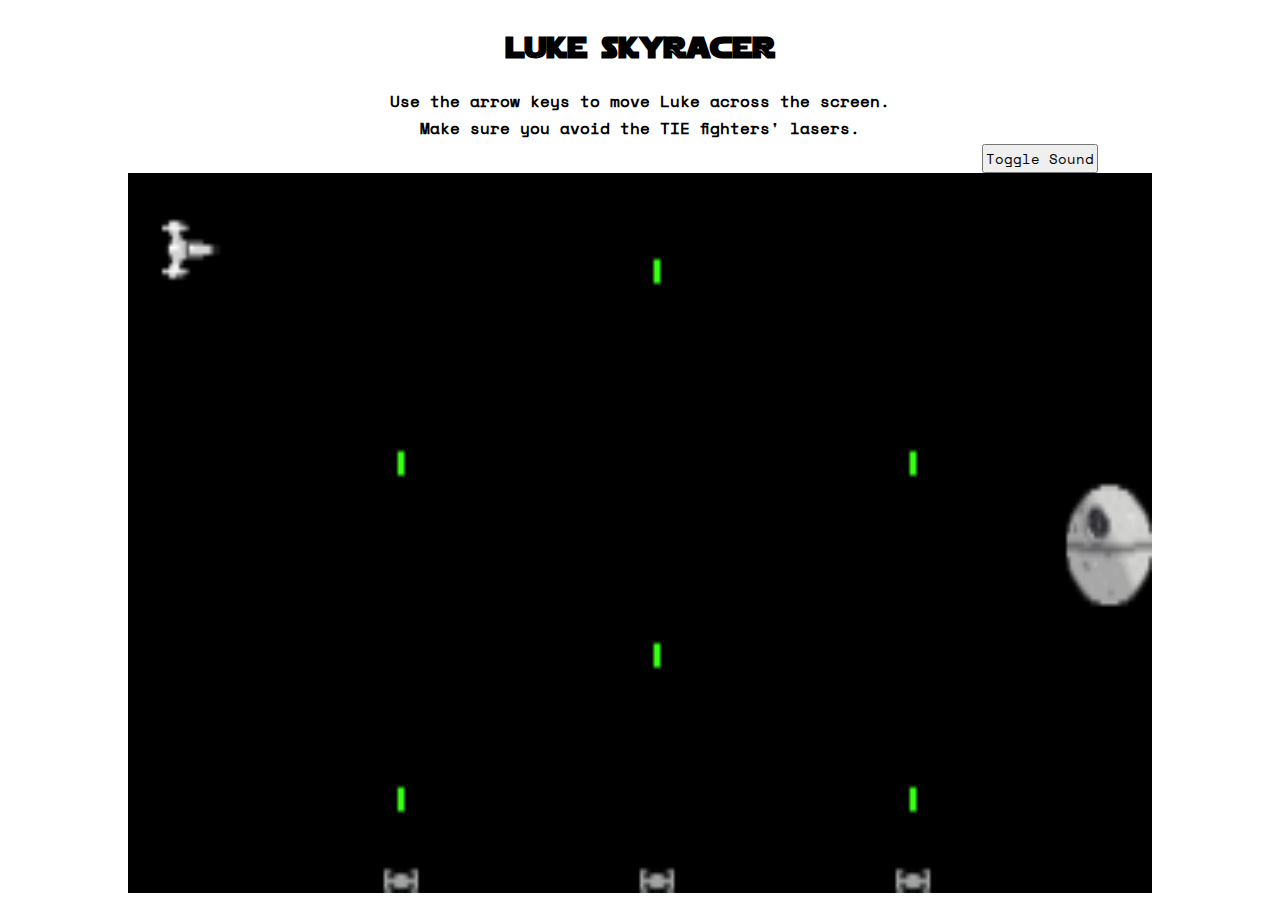
==== index.html @ 1e020898 "adds sound toggle button" ====
<!DOCTYPE html>
<html lang="en">

<head>
    <meta charset="utf-8">
    <meta name="viewport" content="width=device-width, initial-scale=1">
    <meta http-equiv="x-ua-compatible" content="ie=edge">
    <!-- The above 3 meta tags *must* come first in the head; any other head content must come *after* these tags -->
    <meta name="description" content="">
    <meta name="author" content="">
    <link rel="icon" href="/favicon.ico">
    <title>Luke Skyracer</title>
    <!-- My CSS -->
    <link rel="stylesheet" href="style.css">
</head>

<body>
    <div id="container">
        <h1 id="page-header">Luke Skyracer</h1>

        <div id="instructions">
            <h4>Use the arrow keys to move Luke across the screen.</h4>
            <h4>Make sure you avoid the TIE fighters' lasers.</h4>
        </div>
        <button id="sound-toggle">Toggle Sound</button>
        <!-- <h4>Can you get to the end before time runs out?</h4> -->
    </div>
    <canvas id="spaceField"></canvas>
    </div>
    <!-- /#container -->
</body>
<script type="text/javascript" src="script.js">
</script>

</html>
---- style.css ----
@font-face {
    font-family: "starwars";
    src: url("fonts/SpaceMono-Regular.ttf");
}
@font-face {
    font-family: 'star_jedi_outlineregular';
    src: url('fonts/starjout-webfont.woff2') format('woff2'), url('fonts/starjout-webfont.woff') format('woff');
    font-weight: normal;
    font-style: normal;
}
* {
    text-align: center;
}
h1 {
    font-family: "star_jedi_outlineregular";
    font-size: 30px;
}
h4 {
    margin: .2em;
    padding: 0;
    font-family: "starwars";
}
img {
    display: block;
    margin: 0 auto;
}
button {
    display: block;
    margin: 0 auto;
    padding: 2px;
    font-size: 14px;
    font-family: "starwars";
}
#spaceField {
    height: 80vh;
    width: 80vw;
    margin: auto;
    background: gray;
    display: flex;
}
#sound-toggle {
    position: relative;
    right: -400px;
}
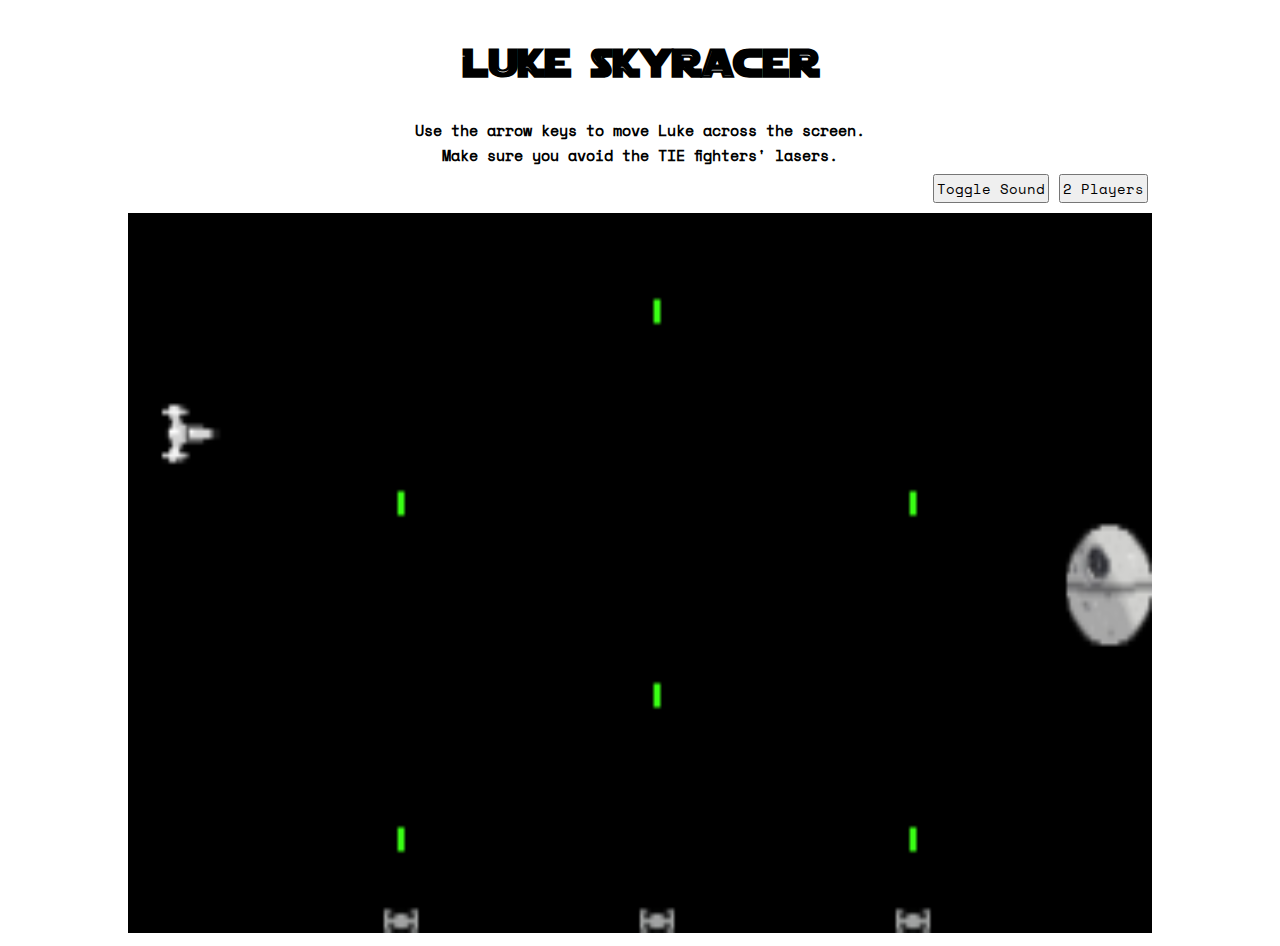
==== commit 59355603: "adds two player functionality" ====
--- a/index.html
+++ b/index.html
@@ -15,21 +15,60 @@
 </head>
 
 <body>
+    <div id="fb-root"></div>
+    <script>
+        (function(d, s, id) {
+            var js, fjs = d.getElementsByTagName(s)[0];
+            if (d.getElementById(id)) return;
+            js = d.createElement(s);
+            js.id = id;
+            js.src = "//connect.facebook.net/en_US/sdk.js#xfbml=1&version=v2.7";
+            fjs.parentNode.insertBefore(js, fjs);
+        }(document, 'script', 'facebook-jssdk'));
+    </script>
+
     <div id="container">
         <h1 id="page-header">Luke Skyracer</h1>
-
         <div id="instructions">
             <h4>Use the arrow keys to move Luke across the screen.</h4>
             <h4>Make sure you avoid the TIE fighters' lasers.</h4>
         </div>
         <button id="sound-toggle">Toggle Sound</button>
+        <button id="player-toggle">2 Players</button>
         <!-- <h4>Can you get to the end before time runs out?</h4> -->
     </div>
     <canvas id="spaceField"></canvas>
     </div>
+
+    <!-- Facebook Button -->
+    <div class="fb-share-button" data-href="https://github.com/Brikky/racer-game" data-layout="button_count" data-size="small" data-mobile-iframe="true"><a class="fb-xfbml-parse-ignore" target="_blank" href="https://www.facebook.com/sharer/sharer.php?u=https%3A%2F%2Fdevelopers.facebook.com%2Fdocs%2Fplugins%2F&amp;src=sdkpreparse">Share</a>
+    </div>
+
+    <!-- Twitter Button -->
+    <a href="https://twitter.com/imbrikky" class="twitter-follow-button" data-show-count="false">Follow @imbrikky</a>
+    <script async src="//platform.twitter.com/widgets.js" charset="utf-8"></script>
     <!-- /#container -->
 </body>
 <script type="text/javascript" src="script.js">
 </script>
 
+<script>
+    window.twttr = (function(d, s, id) {
+        var js, fjs = d.getElementsByTagName(s)[0],
+            t = window.twttr || {};
+        if (d.getElementById(id)) return t;
+        js = d.createElement(s);
+        js.id = id;
+        js.src = "https://platform.twitter.com/widgets.js";
+        fjs.parentNode.insertBefore(js, fjs);
+
+        t._e = [];
+        t.ready = function(f) {
+            t._e.push(f);
+        };
+
+        return t;
+    }(document, "script", "twitter-wjs"));
+</script>
+
 </html>
--- a/style.css
+++ b/style.css
@@ -10,15 +10,17 @@
 }
 * {
     text-align: center;
+    font-size: 0;
 }
 h1 {
     font-family: "star_jedi_outlineregular";
-    font-size: 30px;
+    font-size: 40px;
 }
 h4 {
     margin: .2em;
     padding: 0;
     font-family: "starwars";
+    font-size: 15px;
 }
 img {
     display: block;
@@ -34,11 +36,13 @@
 #spaceField {
     height: 80vh;
     width: 80vw;
-    margin: auto;
+    margin: 5px auto;
     background: gray;
     display: flex;
 }
-#sound-toggle {
+#sound-toggle, #player-toggle {
     position: relative;
+    display: inline;
     right: -400px;
+    margin: 5px;
 }
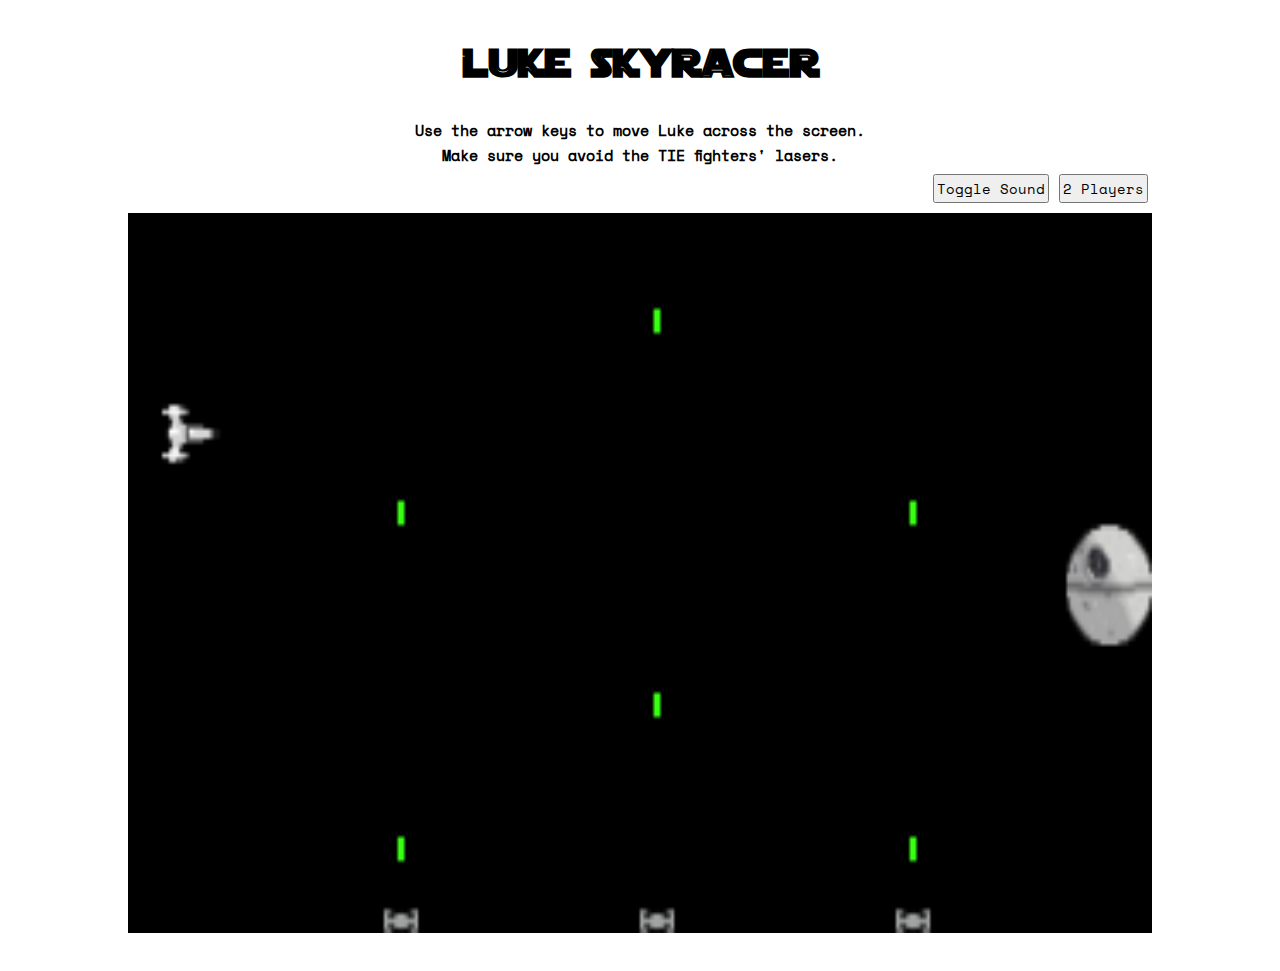
==== commit aea8e6f9: "changes styles for buttons" ====
--- a/index.html
+++ b/index.html
@@ -41,12 +41,19 @@
     </div>
 
     <!-- Facebook Button -->
-    <div class="fb-share-button" data-href="https://github.com/Brikky/racer-game" data-layout="button_count" data-size="small" data-mobile-iframe="true"><a class="fb-xfbml-parse-ignore" target="_blank" href="https://www.facebook.com/sharer/sharer.php?u=https%3A%2F%2Fdevelopers.facebook.com%2Fdocs%2Fplugins%2F&amp;src=sdkpreparse">Share</a>
+    <div id="buttons">
+
+
+        <div class="fb-share-button" data-href="https://github.com/Brikky/racer-game" data-layout="button_count" data-size="small" data-mobile-iframe="true"><a class="fb-xfbml-parse-ignore" target="_blank" href="https://www.facebook.com/sharer/sharer.php?u=https%3A%2F%2Fdevelopers.facebook.com%2Fdocs%2Fplugins%2F&amp;src=sdkpreparse">Share</a>
+        </div>
+
+        <!-- Twitter Follow & Share Buttons -->
+        <a href="https://twitter.com/imbrikky" class="twitter-follow-button" data-show-count="false">Follow @imbrikky</a>
+        <script async src="//platform.twitter.com/widgets.js" charset="utf-8"></script>
+        <a href="https://twitter.com/share" class="twitter-share-button" data-show-count="false">Tweet</a>
+        <script async src="//platform.twitter.com/widgets.js" charset="utf-8"></script>
+
     </div>
-
-    <!-- Twitter Button -->
-    <a href="https://twitter.com/imbrikky" class="twitter-follow-button" data-show-count="false">Follow @imbrikky</a>
-    <script async src="//platform.twitter.com/widgets.js" charset="utf-8"></script>
     <!-- /#container -->
 </body>
 <script type="text/javascript" src="script.js">
--- a/style.css
+++ b/style.css
@@ -26,9 +26,9 @@
     display: block;
     margin: 0 auto;
 }
-button {
+button, #buttons {
     display: block;
-    margin: 0 auto;
+    margin: 5px auto;
     padding: 2px;
     font-size: 14px;
     font-family: "starwars";
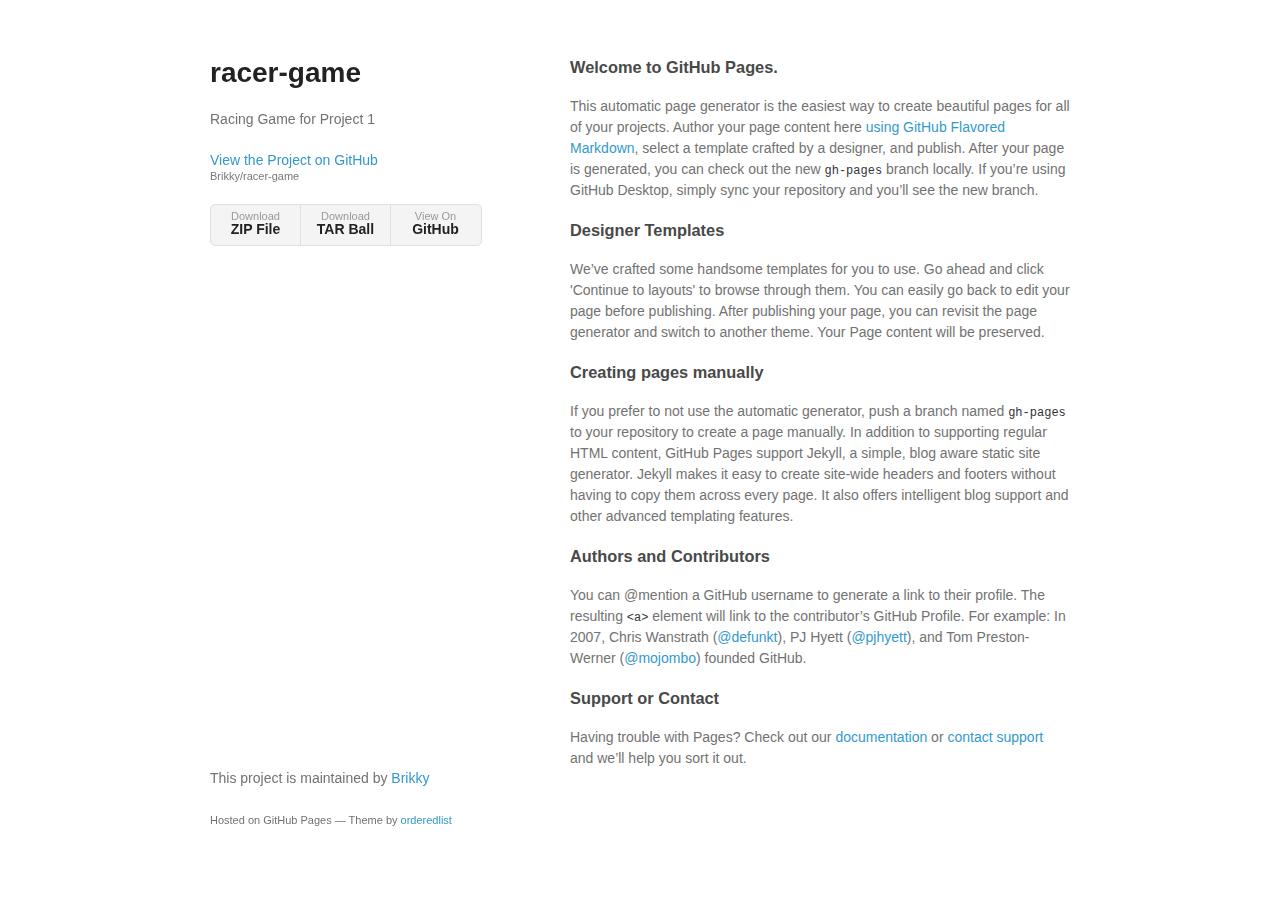
==== commit 09d77b24: "Create gh-pages branch via GitHub" ====
--- a/index.html
+++ b/index.html
@@ -1,81 +1,64 @@
-<!DOCTYPE html>
-<html lang="en">
+<!doctype html>
+<html>
+  <head>
+    <meta charset="utf-8">
+    <meta http-equiv="X-UA-Compatible" content="chrome=1">
+    <title>racer-game by Brikky</title>
 
-<head>
-    <meta charset="utf-8">
-    <meta name="viewport" content="width=device-width, initial-scale=1">
-    <meta http-equiv="x-ua-compatible" content="ie=edge">
-    <!-- The above 3 meta tags *must* come first in the head; any other head content must come *after* these tags -->
-    <meta name="description" content="">
-    <meta name="author" content="">
-    <link rel="icon" href="/favicon.ico">
-    <title>Luke Skyracer</title>
-    <!-- My CSS -->
-    <link rel="stylesheet" href="style.css">
-</head>
+    <link rel="stylesheet" href="stylesheets/styles.css">
+    <link rel="stylesheet" href="stylesheets/github-light.css">
+    <meta name="viewport" content="width=device-width">
+    <!--[if lt IE 9]>
+    <script src="//html5shiv.googlecode.com/svn/trunk/html5.js"></script>
+    <![endif]-->
+  </head>
+  <body>
+    <div class="wrapper">
+      <header>
+        <h1>racer-game</h1>
+        <p>Racing Game for Project 1</p>
 
-<body>
-    <div id="fb-root"></div>
-    <script>
-        (function(d, s, id) {
-            var js, fjs = d.getElementsByTagName(s)[0];
-            if (d.getElementById(id)) return;
-            js = d.createElement(s);
-            js.id = id;
-            js.src = "//connect.facebook.net/en_US/sdk.js#xfbml=1&version=v2.7";
-            fjs.parentNode.insertBefore(js, fjs);
-        }(document, 'script', 'facebook-jssdk'));
-    </script>
-
-    <div id="container">
-        <h1 id="page-header">Luke Skyracer</h1>
-        <div id="instructions">
-            <h4>Use the arrow keys to move Luke across the screen.</h4>
-            <h4>Make sure you avoid the TIE fighters' lasers.</h4>
-        </div>
-        <button id="sound-toggle">Toggle Sound</button>
-        <button id="player-toggle">2 Players</button>
-        <!-- <h4>Can you get to the end before time runs out?</h4> -->
-    </div>
-    <canvas id="spaceField"></canvas>
-    </div>
-
-    <!-- Facebook Button -->
-    <div id="buttons">
+        <p class="view"><a href="https://github.com/Brikky/racer-game">View the Project on GitHub <small>Brikky/racer-game</small></a></p>
 
 
-        <div class="fb-share-button" data-href="https://github.com/Brikky/racer-game" data-layout="button_count" data-size="small" data-mobile-iframe="true"><a class="fb-xfbml-parse-ignore" target="_blank" href="https://www.facebook.com/sharer/sharer.php?u=https%3A%2F%2Fdevelopers.facebook.com%2Fdocs%2Fplugins%2F&amp;src=sdkpreparse">Share</a>
-        </div>
+        <ul>
+          <li><a href="https://github.com/Brikky/racer-game/zipball/master">Download <strong>ZIP File</strong></a></li>
+          <li><a href="https://github.com/Brikky/racer-game/tarball/master">Download <strong>TAR Ball</strong></a></li>
+          <li><a href="https://github.com/Brikky/racer-game">View On <strong>GitHub</strong></a></li>
+        </ul>
+      </header>
+      <section>
+        <h3>
+<a id="welcome-to-github-pages" class="anchor" href="#welcome-to-github-pages" aria-hidden="true"><span aria-hidden="true" class="octicon octicon-link"></span></a>Welcome to GitHub Pages.</h3>
 
-        <!-- Twitter Follow & Share Buttons -->
-        <a href="https://twitter.com/imbrikky" class="twitter-follow-button" data-show-count="false">Follow @imbrikky</a>
-        <script async src="//platform.twitter.com/widgets.js" charset="utf-8"></script>
-        <a href="https://twitter.com/share" class="twitter-share-button" data-show-count="false">Tweet</a>
-        <script async src="//platform.twitter.com/widgets.js" charset="utf-8"></script>
+<p>This automatic page generator is the easiest way to create beautiful pages for all of your projects. Author your page content here <a href="https://guides.github.com/features/mastering-markdown/">using GitHub Flavored Markdown</a>, select a template crafted by a designer, and publish. After your page is generated, you can check out the new <code>gh-pages</code> branch locally. If you’re using GitHub Desktop, simply sync your repository and you’ll see the new branch.</p>
 
+<h3>
+<a id="designer-templates" class="anchor" href="#designer-templates" aria-hidden="true"><span aria-hidden="true" class="octicon octicon-link"></span></a>Designer Templates</h3>
+
+<p>We’ve crafted some handsome templates for you to use. Go ahead and click 'Continue to layouts' to browse through them. You can easily go back to edit your page before publishing. After publishing your page, you can revisit the page generator and switch to another theme. Your Page content will be preserved.</p>
+
+<h3>
+<a id="creating-pages-manually" class="anchor" href="#creating-pages-manually" aria-hidden="true"><span aria-hidden="true" class="octicon octicon-link"></span></a>Creating pages manually</h3>
+
+<p>If you prefer to not use the automatic generator, push a branch named <code>gh-pages</code> to your repository to create a page manually. In addition to supporting regular HTML content, GitHub Pages support Jekyll, a simple, blog aware static site generator. Jekyll makes it easy to create site-wide headers and footers without having to copy them across every page. It also offers intelligent blog support and other advanced templating features.</p>
+
+<h3>
+<a id="authors-and-contributors" class="anchor" href="#authors-and-contributors" aria-hidden="true"><span aria-hidden="true" class="octicon octicon-link"></span></a>Authors and Contributors</h3>
+
+<p>You can @mention a GitHub username to generate a link to their profile. The resulting <code>&lt;a&gt;</code> element will link to the contributor’s GitHub Profile. For example: In 2007, Chris Wanstrath (<a href="https://github.com/defunkt" class="user-mention">@defunkt</a>), PJ Hyett (<a href="https://github.com/pjhyett" class="user-mention">@pjhyett</a>), and Tom Preston-Werner (<a href="https://github.com/mojombo" class="user-mention">@mojombo</a>) founded GitHub.</p>
+
+<h3>
+<a id="support-or-contact" class="anchor" href="#support-or-contact" aria-hidden="true"><span aria-hidden="true" class="octicon octicon-link"></span></a>Support or Contact</h3>
+
+<p>Having trouble with Pages? Check out our <a href="https://help.github.com/pages">documentation</a> or <a href="https://github.com/contact">contact support</a> and we’ll help you sort it out.</p>
+      </section>
+      <footer>
+        <p>This project is maintained by <a href="https://github.com/Brikky">Brikky</a></p>
+        <p><small>Hosted on GitHub Pages &mdash; Theme by <a href="https://github.com/orderedlist">orderedlist</a></small></p>
+      </footer>
     </div>
-    <!-- /#container -->
-</body>
-<script type="text/javascript" src="script.js">
-</script>
-
-<script>
-    window.twttr = (function(d, s, id) {
-        var js, fjs = d.getElementsByTagName(s)[0],
-            t = window.twttr || {};
-        if (d.getElementById(id)) return t;
-        js = d.createElement(s);
-        js.id = id;
-        js.src = "https://platform.twitter.com/widgets.js";
-        fjs.parentNode.insertBefore(js, fjs);
-
-        t._e = [];
-        t.ready = function(f) {
-            t._e.push(f);
-        };
-
-        return t;
-    }(document, "script", "twitter-wjs"));
-</script>
-
+    <script src="javascripts/scale.fix.js"></script>
+    
+  </body>
 </html>
--- a/stylesheets/styles.css
+++ b/stylesheets/styles.css
@@ -0,0 +1,324 @@
+@font-face {
+  font-family: 'Noto Sans';
+  font-weight: 400;
+  font-style: normal;
+  src: url('../fonts/Noto-Sans-regular/Noto-Sans-regular.eot');
+  src: url('../fonts/Noto-Sans-regular/Noto-Sans-regular.eot?#iefix') format('embedded-opentype'),
+       local('Noto Sans'),
+       local('Noto-Sans-regular'),
+       url('../fonts/Noto-Sans-regular/Noto-Sans-regular.woff2') format('woff2'),
+       url('../fonts/Noto-Sans-regular/Noto-Sans-regular.woff') format('woff'),
+       url('../fonts/Noto-Sans-regular/Noto-Sans-regular.ttf') format('truetype'),
+       url('../fonts/Noto-Sans-regular/Noto-Sans-regular.svg#NotoSans') format('svg');
+}
+
+@font-face {
+  font-family: 'Noto Sans';
+  font-weight: 700;
+  font-style: normal;
+  src: url('../fonts/Noto-Sans-700/Noto-Sans-700.eot');
+  src: url('../fonts/Noto-Sans-700/Noto-Sans-700.eot?#iefix') format('embedded-opentype'),
+       local('Noto Sans Bold'),
+       local('Noto-Sans-700'),
+       url('../fonts/Noto-Sans-700/Noto-Sans-700.woff2') format('woff2'),
+       url('../fonts/Noto-Sans-700/Noto-Sans-700.woff') format('woff'),
+       url('../fonts/Noto-Sans-700/Noto-Sans-700.ttf') format('truetype'),
+       url('../fonts/Noto-Sans-700/Noto-Sans-700.svg#NotoSans') format('svg');
+}
+
+@font-face {
+  font-family: 'Noto Sans';
+  font-weight: 400;
+  font-style: italic;
+  src: url('../fonts/Noto-Sans-italic/Noto-Sans-italic.eot');
+  src: url('../fonts/Noto-Sans-italic/Noto-Sans-italic.eot?#iefix') format('embedded-opentype'),
+       local('Noto Sans Italic'),
+       local('Noto-Sans-italic'),
+       url('../fonts/Noto-Sans-italic/Noto-Sans-italic.woff2') format('woff2'),
+       url('../fonts/Noto-Sans-italic/Noto-Sans-italic.woff') format('woff'),
+       url('../fonts/Noto-Sans-italic/Noto-Sans-italic.ttf') format('truetype'),
+       url('../fonts/Noto-Sans-italic/Noto-Sans-italic.svg#NotoSans') format('svg');
+}
+
+@font-face {
+  font-family: 'Noto Sans';
+  font-weight: 700;
+  font-style: italic;
+  src: url('../fonts/Noto-Sans-700italic/Noto-Sans-700italic.eot');
+  src: url('../fonts/Noto-Sans-700italic/Noto-Sans-700italic.eot?#iefix') format('embedded-opentype'),
+       local('Noto Sans Bold Italic'),
+       local('Noto-Sans-700italic'),
+       url('../fonts/Noto-Sans-700italic/Noto-Sans-700italic.woff2') format('woff2'),
+       url('../fonts/Noto-Sans-700italic/Noto-Sans-700italic.woff') format('woff'),
+       url('../fonts/Noto-Sans-700italic/Noto-Sans-700italic.ttf') format('truetype'),
+       url('../fonts/Noto-Sans-700italic/Noto-Sans-700italic.svg#NotoSans') format('svg');
+}
+
+body {
+  background-color: #fff;
+  padding:50px;
+  font: 14px/1.5 "Noto Sans", "Helvetica Neue", Helvetica, Arial, sans-serif;
+  color:#727272;
+  font-weight:400;
+}
+
+h1, h2, h3, h4, h5, h6 {
+  color:#222;
+  margin:0 0 20px;
+}
+
+p, ul, ol, table, pre, dl {
+  margin:0 0 20px;
+}
+
+h1, h2, h3 {
+  line-height:1.1;
+}
+
+h1 {
+  font-size:28px;
+}
+
+h2 {
+  color:#393939;
+}
+
+h3, h4, h5, h6 {
+  color:#494949;
+}
+
+a {
+  color:#39c;
+  text-decoration:none;
+}
+
+a:hover {
+  color:#069;
+}
+
+a small {
+  font-size:11px;
+  color:#777;
+  margin-top:-0.3em;
+  display:block;
+}
+
+a:hover small {
+  color:#777;
+}
+
+.wrapper {
+  width:860px;
+  margin:0 auto;
+}
+
+blockquote {
+  border-left:1px solid #e5e5e5;
+  margin:0;
+  padding:0 0 0 20px;
+  font-style:italic;
+}
+
+code, pre {
+  font-family:Monaco, Bitstream Vera Sans Mono, Lucida Console, Terminal, Consolas, Liberation Mono, DejaVu Sans Mono, Courier New, monospace;
+  color:#333;
+  font-size:12px;
+}
+
+pre {
+  padding:8px 15px;
+  background: #f8f8f8;
+  border-radius:5px;
+  border:1px solid #e5e5e5;
+  overflow-x: auto;
+}
+
+table {
+  width:100%;
+  border-collapse:collapse;
+}
+
+th, td {
+  text-align:left;
+  padding:5px 10px;
+  border-bottom:1px solid #e5e5e5;
+}
+
+dt {
+  color:#444;
+  font-weight:700;
+}
+
+th {
+  color:#444;
+}
+
+img {
+  max-width:100%;
+}
+
+header {
+  width:270px;
+  float:left;
+  position:fixed;
+  -webkit-font-smoothing:subpixel-antialiased;
+}
+
+header ul {
+  list-style:none;
+  height:40px;
+  padding:0;
+  background: #f4f4f4;
+  border-radius:5px;
+  border:1px solid #e0e0e0;
+  width:270px;
+}
+
+header li {
+  width:89px;
+  float:left;
+  border-right:1px solid #e0e0e0;
+  height:40px;
+}
+
+header li:first-child a {
+  border-radius:5px 0 0 5px;
+}
+
+header li:last-child a {
+  border-radius:0 5px 5px 0;
+}
+
+header ul a {
+  line-height:1;
+  font-size:11px;
+  color:#999;
+  display:block;
+  text-align:center;
+  padding-top:6px;
+  height:34px;
+}
+
+header ul a:hover {
+  color:#999;
+}
+
+header ul a:active {
+  background-color:#f0f0f0;
+}
+
+strong {
+  color:#222;
+  font-weight:700;
+}
+
+header ul li + li + li {
+  border-right:none;
+  width:89px;
+}
+
+header ul a strong {
+  font-size:14px;
+  display:block;
+  color:#222;
+}
+
+section {
+  width:500px;
+  float:right;
+  padding-bottom:50px;
+}
+
+small {
+  font-size:11px;
+}
+
+hr {
+  border:0;
+  background:#e5e5e5;
+  height:1px;
+  margin:0 0 20px;
+}
+
+footer {
+  width:270px;
+  float:left;
+  position:fixed;
+  bottom:50px;
+  -webkit-font-smoothing:subpixel-antialiased;
+}
+
+@media print, screen and (max-width: 960px) {
+
+  div.wrapper {
+    width:auto;
+    margin:0;
+  }
+
+  header, section, footer {
+    float:none;
+    position:static;
+    width:auto;
+  }
+
+  header {
+    padding-right:320px;
+  }
+
+  section {
+    border:1px solid #e5e5e5;
+    border-width:1px 0;
+    padding:20px 0;
+    margin:0 0 20px;
+  }
+
+  header a small {
+    display:inline;
+  }
+
+  header ul {
+    position:absolute;
+    right:50px;
+    top:52px;
+  }
+}
+
+@media print, screen and (max-width: 720px) {
+  body {
+    word-wrap:break-word;
+  }
+
+  header {
+    padding:0;
+  }
+
+  header ul, header p.view {
+    position:static;
+  }
+
+  pre, code {
+    word-wrap:normal;
+  }
+}
+
+@media print, screen and (max-width: 480px) {
+  body {
+    padding:15px;
+  }
+
+  header ul {
+    width:99%;
+  }
+
+  header li, header ul li + li + li {
+    width:33%;
+  }
+}
+
+@media print {
+  body {
+    padding:0.4in;
+    font-size:12pt;
+    color:#444;
+  }
+}
--- a/stylesheets/github-light.css
+++ b/stylesheets/github-light.css
@@ -0,0 +1,124 @@
+/*
+The MIT License (MIT)
+
+Copyright (c) 2016 GitHub, Inc.
+
+Permission is hereby granted, free of charge, to any person obtaining a copy
+of this software and associated documentation files (the "Software"), to deal
+in the Software without restriction, including without limitation the rights
+to use, copy, modify, merge, publish, distribute, sublicense, and/or sell
+copies of the Software, and to permit persons to whom the Software is
+furnished to do so, subject to the following conditions:
+
+The above copyright notice and this permission notice shall be included in all
+copies or substantial portions of the Software.
+
+THE SOFTWARE IS PROVIDED "AS IS", WITHOUT WARRANTY OF ANY KIND, EXPRESS OR
+IMPLIED, INCLUDING BUT NOT LIMITED TO THE WARRANTIES OF MERCHANTABILITY,
+FITNESS FOR A PARTICULAR PURPOSE AND NONINFRINGEMENT. IN NO EVENT SHALL THE
+AUTHORS OR COPYRIGHT HOLDERS BE LIABLE FOR ANY CLAIM, DAMAGES OR OTHER
+LIABILITY, WHETHER IN AN ACTION OF CONTRACT, TORT OR OTHERWISE, ARISING FROM,
+OUT OF OR IN CONNECTION WITH THE SOFTWARE OR THE USE OR OTHER DEALINGS IN THE
+SOFTWARE.
+
+*/
+
+.pl-c /* comment */ {
+  color: #969896;
+}
+
+.pl-c1 /* constant, variable.other.constant, support, meta.property-name, support.constant, support.variable, meta.module-reference, markup.raw, meta.diff.header */,
+.pl-s .pl-v /* string variable */ {
+  color: #0086b3;
+}
+
+.pl-e /* entity */,
+.pl-en /* entity.name */ {
+  color: #795da3;
+}
+
+.pl-smi /* variable.parameter.function, storage.modifier.package, storage.modifier.import, storage.type.java, variable.other */,
+.pl-s .pl-s1 /* string source */ {
+  color: #333;
+}
+
+.pl-ent /* entity.name.tag */ {
+  color: #63a35c;
+}
+
+.pl-k /* keyword, storage, storage.type */ {
+  color: #a71d5d;
+}
+
+.pl-s /* string */,
+.pl-pds /* punctuation.definition.string, string.regexp.character-class */,
+.pl-s .pl-pse .pl-s1 /* string punctuation.section.embedded source */,
+.pl-sr /* string.regexp */,
+.pl-sr .pl-cce /* string.regexp constant.character.escape */,
+.pl-sr .pl-sre /* string.regexp source.ruby.embedded */,
+.pl-sr .pl-sra /* string.regexp string.regexp.arbitrary-repitition */ {
+  color: #183691;
+}
+
+.pl-v /* variable */ {
+  color: #ed6a43;
+}
+
+.pl-id /* invalid.deprecated */ {
+  color: #b52a1d;
+}
+
+.pl-ii /* invalid.illegal */ {
+  color: #f8f8f8;
+  background-color: #b52a1d;
+}
+
+.pl-sr .pl-cce /* string.regexp constant.character.escape */ {
+  font-weight: bold;
+  color: #63a35c;
+}
+
+.pl-ml /* markup.list */ {
+  color: #693a17;
+}
+
+.pl-mh /* markup.heading */,
+.pl-mh .pl-en /* markup.heading entity.name */,
+.pl-ms /* meta.separator */ {
+  font-weight: bold;
+  color: #1d3e81;
+}
+
+.pl-mq /* markup.quote */ {
+  color: #008080;
+}
+
+.pl-mi /* markup.italic */ {
+  font-style: italic;
+  color: #333;
+}
+
+.pl-mb /* markup.bold */ {
+  font-weight: bold;
+  color: #333;
+}
+
+.pl-md /* markup.deleted, meta.diff.header.from-file */ {
+  color: #bd2c00;
+  background-color: #ffecec;
+}
+
+.pl-mi1 /* markup.inserted, meta.diff.header.to-file */ {
+  color: #55a532;
+  background-color: #eaffea;
+}
+
+.pl-mdr /* meta.diff.range */ {
+  font-weight: bold;
+  color: #795da3;
+}
+
+.pl-mo /* meta.output */ {
+  color: #1d3e81;
+}
+
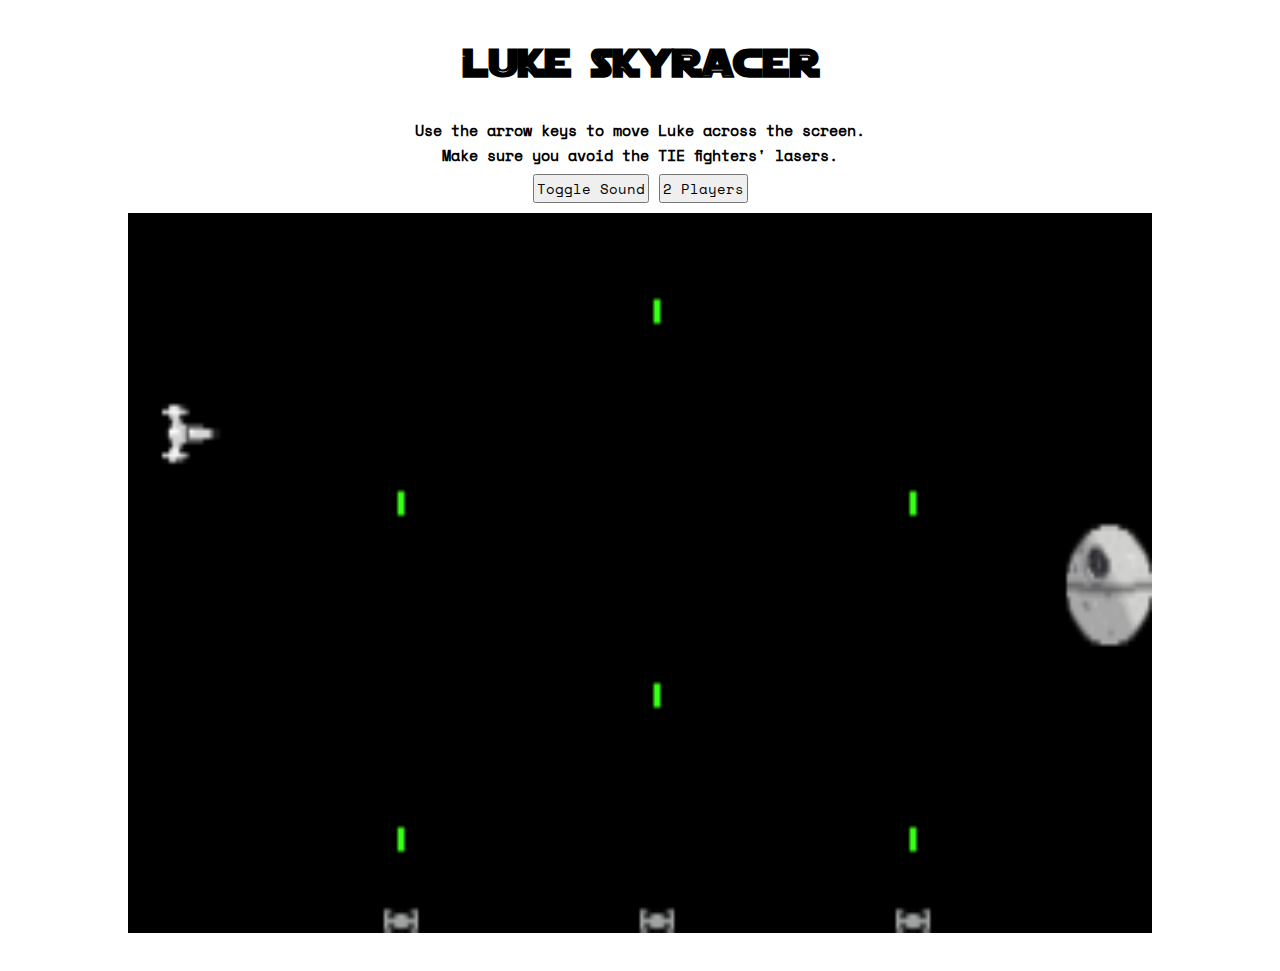
==== commit 47d9662a: "corrects url link" ====
--- a/index.html
+++ b/index.html
@@ -1,64 +1,81 @@
-<!doctype html>
-<html>
-  <head>
+<!DOCTYPE html>
+<html lang="en">
+
+<head>
     <meta charset="utf-8">
-    <meta http-equiv="X-UA-Compatible" content="chrome=1">
-    <title>racer-game by Brikky</title>
+    <meta name="viewport" content="width=device-width, initial-scale=1">
+    <meta http-equiv="x-ua-compatible" content="ie=edge">
+    <!-- The above 3 meta tags *must* come first in the head; any other head content must come *after* these tags -->
+    <meta name="description" content="">
+    <meta name="author" content="">
+    <link rel="icon" href="/favicon.ico">
+    <title>Luke Skyracer</title>
+    <!-- My CSS -->
+    <link rel="stylesheet" href="style.css">
+</head>
 
-    <link rel="stylesheet" href="stylesheets/styles.css">
-    <link rel="stylesheet" href="stylesheets/github-light.css">
-    <meta name="viewport" content="width=device-width">
-    <!--[if lt IE 9]>
-    <script src="//html5shiv.googlecode.com/svn/trunk/html5.js"></script>
-    <![endif]-->
-  </head>
-  <body>
-    <div class="wrapper">
-      <header>
-        <h1>racer-game</h1>
-        <p>Racing Game for Project 1</p>
+<body>
+    <div id="fb-root"></div>
+    <script>
+        (function(d, s, id) {
+            var js, fjs = d.getElementsByTagName(s)[0];
+            if (d.getElementById(id)) return;
+            js = d.createElement(s);
+            js.id = id;
+            js.src = "//connect.facebook.net/en_US/sdk.js#xfbml=1&version=v2.7";
+            fjs.parentNode.insertBefore(js, fjs);
+        }(document, 'script', 'facebook-jssdk'));
+    </script>
 
-        <p class="view"><a href="https://github.com/Brikky/racer-game">View the Project on GitHub <small>Brikky/racer-game</small></a></p>
+    <div id="container">
+        <h1 id="page-header">Luke Skyracer</h1>
+        <div id="instructions">
+            <h4>Use the arrow keys to move Luke across the screen.</h4>
+            <h4>Make sure you avoid the TIE fighters' lasers.</h4>
+        </div>
+        <button id="sound-toggle">Toggle Sound</button>
+        <button id="player-toggle">2 Players</button>
+        <!-- <h4>Can you get to the end before time runs out?</h4> -->
+    </div>
+    <canvas id="spaceField"></canvas>
+    </div>
+
+    <!-- Facebook Button -->
+    <div id="buttons">
 
 
-        <ul>
-          <li><a href="https://github.com/Brikky/racer-game/zipball/master">Download <strong>ZIP File</strong></a></li>
-          <li><a href="https://github.com/Brikky/racer-game/tarball/master">Download <strong>TAR Ball</strong></a></li>
-          <li><a href="https://github.com/Brikky/racer-game">View On <strong>GitHub</strong></a></li>
-        </ul>
-      </header>
-      <section>
-        <h3>
-<a id="welcome-to-github-pages" class="anchor" href="#welcome-to-github-pages" aria-hidden="true"><span aria-hidden="true" class="octicon octicon-link"></span></a>Welcome to GitHub Pages.</h3>
+        <div class="fb-share-button" data-href="https://brikky.github.io/racer-game/" data-layout="button_count" data-size="small" data-mobile-iframe="true"><a class="fb-xfbml-parse-ignore" target="_blank" href="https://www.facebook.com/sharer/sharer.php?u=https%3A%2F%2Fdevelopers.facebook.com%2Fdocs%2Fplugins%2F&amp;src=sdkpreparse">Share</a>
+        </div>
 
-<p>This automatic page generator is the easiest way to create beautiful pages for all of your projects. Author your page content here <a href="https://guides.github.com/features/mastering-markdown/">using GitHub Flavored Markdown</a>, select a template crafted by a designer, and publish. After your page is generated, you can check out the new <code>gh-pages</code> branch locally. If you’re using GitHub Desktop, simply sync your repository and you’ll see the new branch.</p>
+        <!-- Twitter Follow & Share Buttons -->
+        <a href="https://twitter.com/imbrikky" class="twitter-follow-button" data-show-count="false">Follow @imbrikky</a>
+        <script async src="//platform.twitter.com/widgets.js" charset="utf-8"></script>
+        <a href="https://twitter.com/share" class="twitter-share-button" data-show-count="false">Tweet</a>
+        <script async src="//platform.twitter.com/widgets.js" charset="utf-8"></script>
 
-<h3>
-<a id="designer-templates" class="anchor" href="#designer-templates" aria-hidden="true"><span aria-hidden="true" class="octicon octicon-link"></span></a>Designer Templates</h3>
+    </div>
+    <!-- /#container -->
+</body>
+<script type="text/javascript" src="script.js">
+</script>
 
-<p>We’ve crafted some handsome templates for you to use. Go ahead and click 'Continue to layouts' to browse through them. You can easily go back to edit your page before publishing. After publishing your page, you can revisit the page generator and switch to another theme. Your Page content will be preserved.</p>
+<script>
+    window.twttr = (function(d, s, id) {
+        var js, fjs = d.getElementsByTagName(s)[0],
+            t = window.twttr || {};
+        if (d.getElementById(id)) return t;
+        js = d.createElement(s);
+        js.id = id;
+        js.src = "https://platform.twitter.com/widgets.js";
+        fjs.parentNode.insertBefore(js, fjs);
 
-<h3>
-<a id="creating-pages-manually" class="anchor" href="#creating-pages-manually" aria-hidden="true"><span aria-hidden="true" class="octicon octicon-link"></span></a>Creating pages manually</h3>
+        t._e = [];
+        t.ready = function(f) {
+            t._e.push(f);
+        };
 
-<p>If you prefer to not use the automatic generator, push a branch named <code>gh-pages</code> to your repository to create a page manually. In addition to supporting regular HTML content, GitHub Pages support Jekyll, a simple, blog aware static site generator. Jekyll makes it easy to create site-wide headers and footers without having to copy them across every page. It also offers intelligent blog support and other advanced templating features.</p>
+        return t;
+    }(document, "script", "twitter-wjs"));
+</script>
 
-<h3>
-<a id="authors-and-contributors" class="anchor" href="#authors-and-contributors" aria-hidden="true"><span aria-hidden="true" class="octicon octicon-link"></span></a>Authors and Contributors</h3>
-
-<p>You can @mention a GitHub username to generate a link to their profile. The resulting <code>&lt;a&gt;</code> element will link to the contributor’s GitHub Profile. For example: In 2007, Chris Wanstrath (<a href="https://github.com/defunkt" class="user-mention">@defunkt</a>), PJ Hyett (<a href="https://github.com/pjhyett" class="user-mention">@pjhyett</a>), and Tom Preston-Werner (<a href="https://github.com/mojombo" class="user-mention">@mojombo</a>) founded GitHub.</p>
-
-<h3>
-<a id="support-or-contact" class="anchor" href="#support-or-contact" aria-hidden="true"><span aria-hidden="true" class="octicon octicon-link"></span></a>Support or Contact</h3>
-
-<p>Having trouble with Pages? Check out our <a href="https://help.github.com/pages">documentation</a> or <a href="https://github.com/contact">contact support</a> and we’ll help you sort it out.</p>
-      </section>
-      <footer>
-        <p>This project is maintained by <a href="https://github.com/Brikky">Brikky</a></p>
-        <p><small>Hosted on GitHub Pages &mdash; Theme by <a href="https://github.com/orderedlist">orderedlist</a></small></p>
-      </footer>
-    </div>
-    <script src="javascripts/scale.fix.js"></script>
-    
-  </body>
 </html>
--- a/style.css
+++ b/style.css
@@ -0,0 +1,46 @@
+@font-face {
+    font-family: "starwars";
+    src: url("fonts/SpaceMono-Regular.ttf");
+}
+@font-face {
+    font-family: 'star_jedi_outlineregular';
+    src: url('fonts/starjout-webfont.woff2') format('woff2'), url('fonts/starjout-webfont.woff') format('woff');
+    font-weight: normal;
+    font-style: normal;
+}
+* {
+    text-align: center;
+    font-size: 0;
+}
+h1 {
+    font-family: "star_jedi_outlineregular";
+    font-size: 40px;
+}
+h4 {
+    margin: .2em;
+    padding: 0;
+    font-family: "starwars";
+    font-size: 15px;
+}
+img {
+    display: block;
+    margin: 0 auto;
+}
+button, #buttons {
+    display: block;
+    margin: 5px auto;
+    padding: 2px;
+    font-size: 14px;
+    font-family: "starwars";
+}
+#spaceField {
+    height: 80vh;
+    width: 80vw;
+    margin: 5px auto;
+    background: gray;
+    display: flex;
+}
+#sound-toggle, #player-toggle {
+    display: inline-block;
+    margin: 5px;
+}
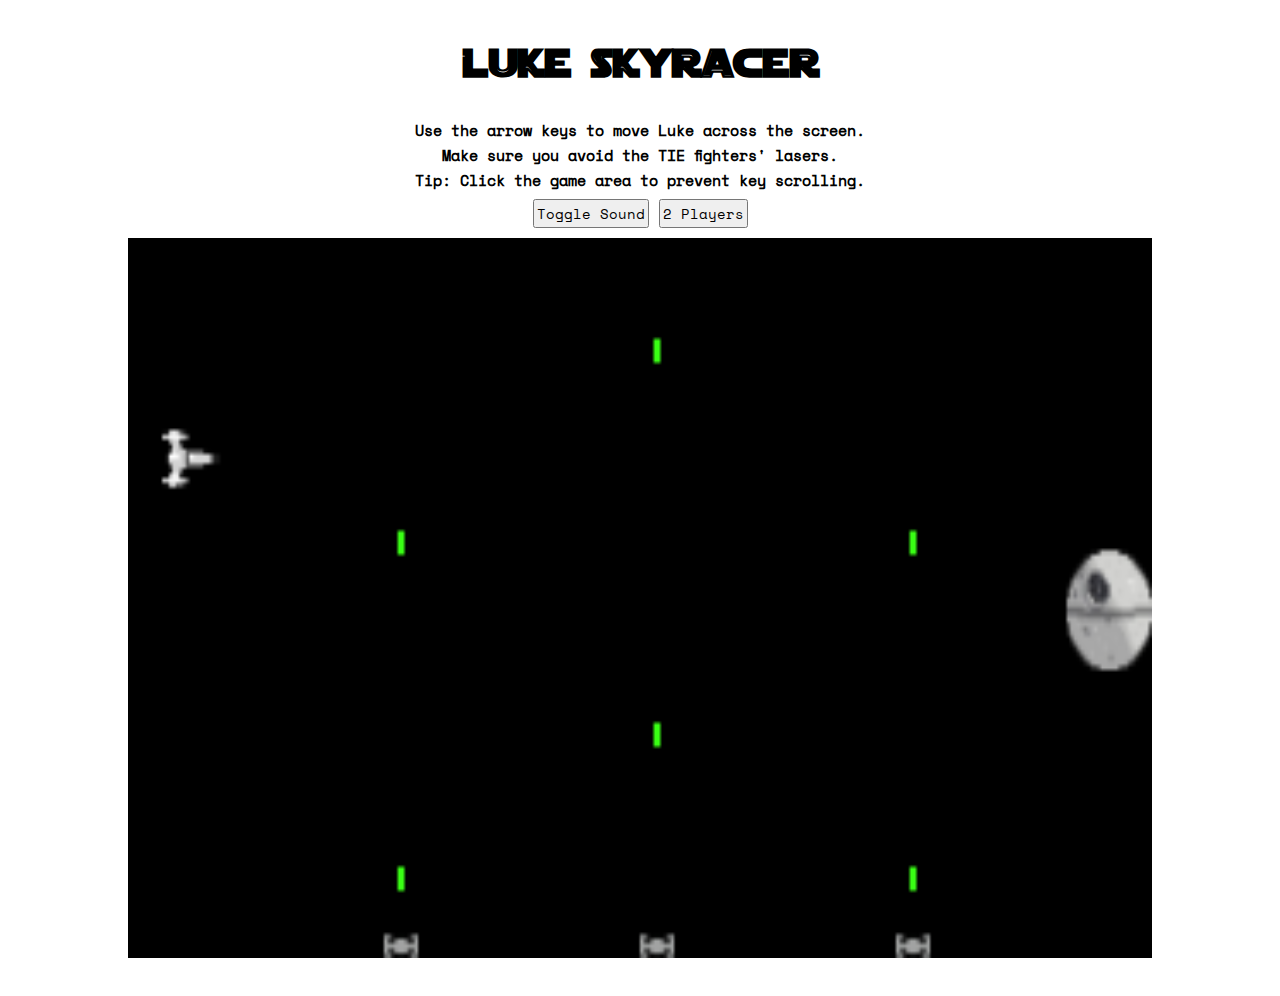
==== commit 3dc1e0c4: "adds progressive difficulty" ====
--- a/index.html
+++ b/index.html
@@ -32,6 +32,7 @@
         <div id="instructions">
             <h4>Use the arrow keys to move Luke across the screen.</h4>
             <h4>Make sure you avoid the TIE fighters' lasers.</h4>
+            <h4>Tip: Click the game area to prevent key scrolling.</h4>
         </div>
         <button id="sound-toggle">Toggle Sound</button>
         <button id="player-toggle">2 Players</button>
--- a/style.css
+++ b/style.css
@@ -11,6 +11,10 @@
 * {
     text-align: center;
     font-size: 0;
+}
+video{
+  display: block;
+  margin: 0 auto;
 }
 h1 {
     font-family: "star_jedi_outlineregular";
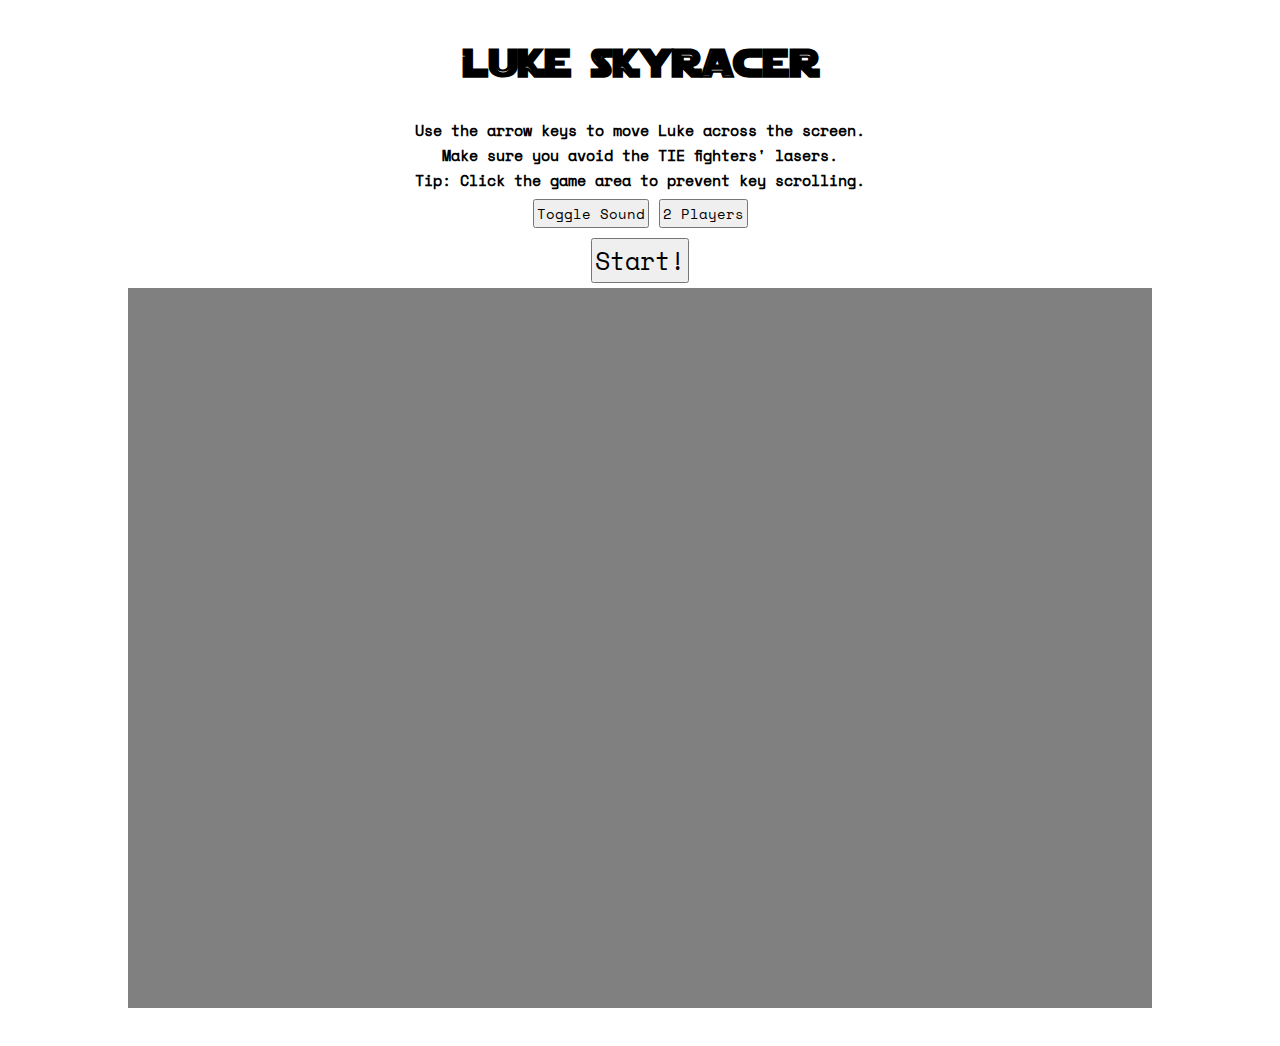
==== commit 7a28f676: "adds start button" ====
--- a/index.html
+++ b/index.html
@@ -38,6 +38,7 @@
         <button id="player-toggle">2 Players</button>
         <!-- <h4>Can you get to the end before time runs out?</h4> -->
     </div>
+    <button id = "start">Start!</button>
     <canvas id="spaceField"></canvas>
     </div>
 
--- a/style.css
+++ b/style.css
@@ -48,3 +48,7 @@
     display: inline-block;
     margin: 5px;
 }
+#start{
+font-size: 25px;  
+
+}
